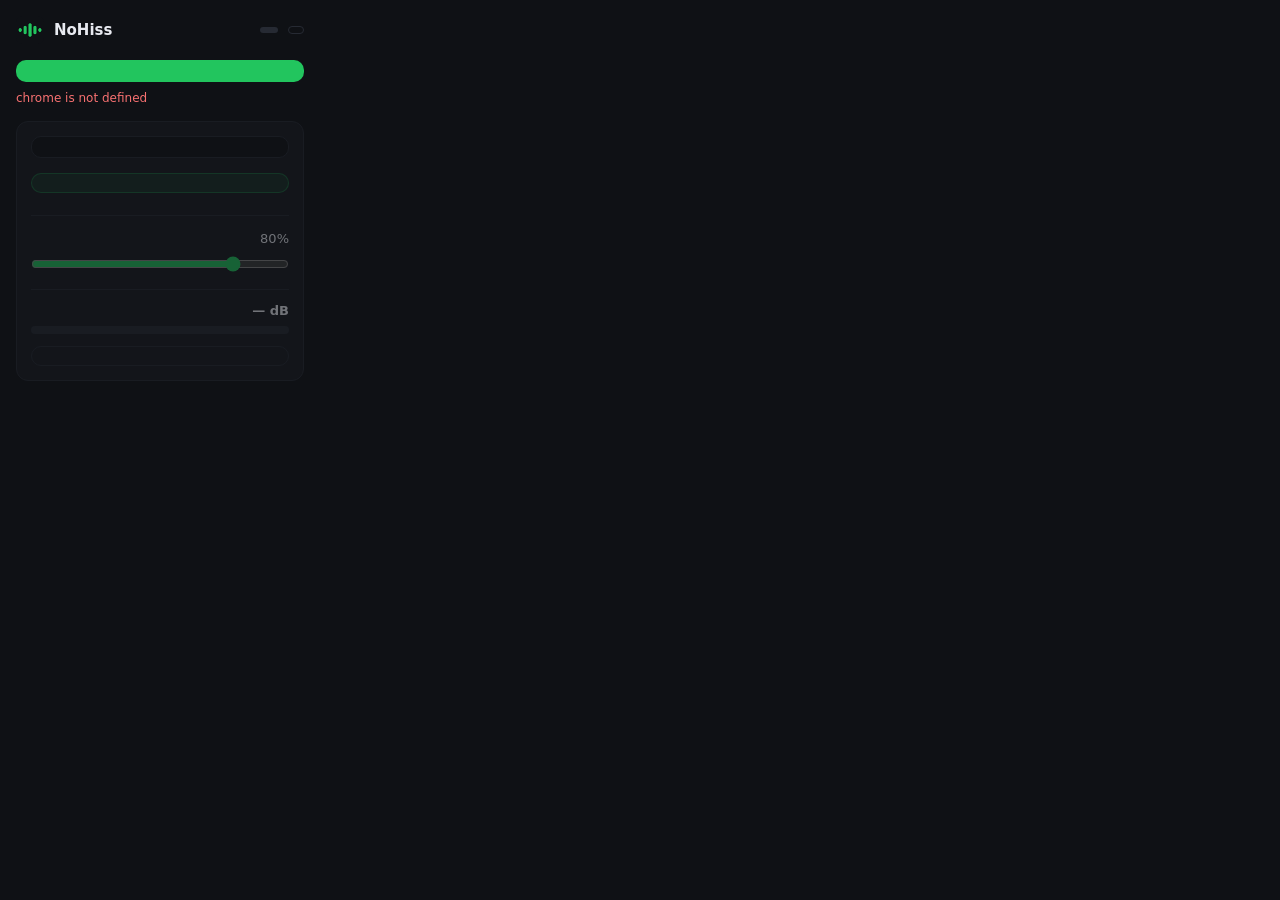
==== popup/popup.html @ b12292e4 "feat: English UI with a PT-BR language switch; bump version to 1.2.0 The popup now defaults to Engli" ====
<!doctype html>
<html lang="en">
  <head>
    <meta charset="utf-8" />
    <title>NoHiss</title>
    <link rel="stylesheet" href="popup.css" />
  </head>
  <body>
    <header>
      <img src="../icons/icon48.png" alt="" width="28" height="28" />
      <div>
        <h1>NoHiss</h1>
        <p class="sub" data-i18n="app.sub"></p>
      </div>
      <span id="status" class="pill"></span>
      <button id="lang" class="lang" data-i18n="lang.switch" data-i18n-title="lang.switchTitle"></button>
    </header>

    <button id="toggle" class="primary"></button>
    <p id="error" class="error" hidden></p>

    <section id="controls" class="controls" aria-disabled="true">
      <div class="segmented" role="radiogroup" data-i18n-aria-label="mode.label">
        <button id="modeSpectral" role="radio" data-mode="spectral" data-i18n="mode.spectral"></button>
        <button id="modeRnnoise" role="radio" data-mode="rnnoise" data-i18n="mode.rnnoise"></button>
      </div>
      <p id="modeHint" class="hint"></p>

      <div id="learnBox" class="learn">
        <div id="learnIdle">
          <button id="learnBtn" class="accent-outline" data-i18n="learn.button"></button>
          <p id="learnError" class="error" hidden></p>
          <p class="hint" data-i18n="learn.hint"></p>
        </div>
        <div id="learnRunning" hidden>
          <div class="row"><span data-i18n="learn.listening"></span><span id="learnTime">0 / 30 s</span></div>
          <div class="bar"><div id="learnBar" class="fill"></div></div>
          <button id="learnCancel" class="link" data-i18n="learn.cancel"></button>
        </div>
        <div id="learnDone" hidden>
          <div class="row"><span data-i18n="learn.fingerprint"></span><strong id="learnLevel"></strong></div>
          <canvas id="curve" width="560" height="120" data-i18n-aria-label="learn.curveLabel"></canvas>
          <div class="row actions">
            <button id="learnAgain" class="link" data-i18n="learn.again"></button>
            <button id="forget" class="link" data-i18n="learn.forget"></button>
          </div>
        </div>
      </div>

      <label class="row" for="amount">
        <span data-i18n="amount.label"></span>
        <output id="amountValue">80%</output>
      </label>
      <input id="amount" type="range" min="0" max="100" step="1" value="80" />

      <div class="meter" aria-live="polite">
        <div class="row">
          <span id="meterLabel"></span>
          <strong id="reduction">— dB</strong>
        </div>
        <div class="bar"><div id="reductionBar" class="fill"></div></div>
        <div id="vadRow" class="row small" hidden>
          <span class="voice"><i id="voiceDot"></i> <span data-i18n="meter.voice"></span></span>
          <span id="vadValue">—</span>
        </div>
      </div>

      <button id="compare" class="secondary"></button>
    </section>

    <footer data-i18n="footer"></footer>

    <script type="module" src="popup.js"></script>
  </body>
</html>
---- popup/popup.css ----
:root {
  --bg: #0f1115;
  --card: #181b22;
  --line: #262a33;
  --text: #e8eaf0;
  --muted: #9aa1ae;
  --accent: #22c55e;
  --accent-ink: #052e14;
  --danger: #f87171;
  color-scheme: dark;
}

* { box-sizing: border-box; }
[hidden] { display: none !important; }

body {
  width: 320px;
  margin: 0;
  padding: 16px;
  background: var(--bg);
  color: var(--text);
  font: 13px/1.4 system-ui, -apple-system, "Segoe UI", Roboto, sans-serif;
}

header {
  display: flex;
  align-items: center;
  gap: 10px;
  margin-bottom: 14px;
}
header img { border-radius: 7px; }
h1 { margin: 0; font-size: 15px; font-weight: 650; }
.sub { margin: 0; color: var(--muted); font-size: 12px; }

.pill {
  margin-left: auto;
  padding: 3px 9px;
  border-radius: 999px;
  background: var(--line);
  color: var(--muted);
  font-size: 11px;
  font-weight: 600;
  white-space: nowrap;
}
.pill.on { background: rgba(34, 197, 94, 0.15); color: var(--accent); }

.lang {
  width: auto;
  padding: 3px 7px;
  background: transparent;
  color: var(--muted);
  border: 1px solid var(--line);
  border-radius: 6px;
  font-size: 11px;
}
.lang:hover { color: var(--text); }

button {
  width: 100%;
  border: 0;
  border-radius: 10px;
  font: inherit;
  font-weight: 600;
  cursor: pointer;
}
button:disabled { opacity: 0.6; cursor: default; }

.primary {
  padding: 11px 12px;
  background: var(--accent);
  color: var(--accent-ink);
}
.primary.stop { background: var(--line); color: var(--text); }

.secondary {
  margin-top: 12px;
  padding: 9px 12px;
  background: transparent;
  color: var(--text);
  border: 1px solid var(--line);
  user-select: none;
}
.secondary.held { background: var(--line); }

.error {
  margin: 8px 0 0;
  color: var(--danger);
  font-size: 12px;
}

.controls {
  margin-top: 14px;
  padding: 14px;
  background: var(--card);
  border: 1px solid var(--line);
  border-radius: 12px;
  transition: opacity 0.2s;
}
.controls[aria-disabled="true"] { opacity: 0.45; pointer-events: none; }

.row {
  display: flex;
  justify-content: space-between;
  align-items: baseline;
}
.row.small { font-size: 11px; color: var(--muted); margin-top: 6px; }

input[type="range"] {
  width: 100%;
  margin: 8px 0 4px;
  accent-color: var(--accent);
}

.hint { margin: 0 0 12px; color: var(--muted); font-size: 11px; }
.meter { margin-top: 12px; padding-top: 12px; border-top: 1px solid var(--line); }
.meter strong { font-variant-numeric: tabular-nums; }

.bar {
  height: 8px;
  margin-top: 6px;
  border-radius: 999px;
  background: var(--line);
  overflow: hidden;
}
.fill {
  width: 0%;
  height: 100%;
  background: var(--accent);
  border-radius: inherit;
  transition: width 0.25s ease-out;
}

.voice { display: inline-flex; align-items: center; gap: 6px; }
.voice i {
  width: 8px;
  height: 8px;
  border-radius: 50%;
  background: var(--line);
  transition: background 0.2s;
}
.voice i.on { background: var(--accent); }

footer {
  margin-top: 12px;
  color: var(--muted);
  font-size: 11px;
  text-align: center;
}

.segmented {
  display: grid;
  grid-template-columns: 1fr 1fr;
  gap: 4px;
  padding: 3px;
  background: var(--bg);
  border: 1px solid var(--line);
  border-radius: 10px;
}
.segmented button {
  padding: 7px 8px;
  background: transparent;
  color: var(--muted);
  border-radius: 7px;
}
.segmented button[aria-checked="true"] { background: var(--line); color: var(--text); }
#modeHint { margin: 8px 0 12px; }

.learn {
  margin-bottom: 14px;
  padding-bottom: 14px;
  border-bottom: 1px solid var(--line);
}
.learn .hint { margin: 8px 0 0; }
.accent-outline {
  padding: 9px 12px;
  background: rgba(34, 197, 94, 0.12);
  color: var(--accent);
  border: 1px solid rgba(34, 197, 94, 0.35);
}
.link {
  width: auto;
  padding: 4px 0;
  background: none;
  color: var(--muted);
  font-weight: 500;
  text-decoration: underline;
  text-underline-offset: 2px;
}
.link:hover { color: var(--text); }
.actions { margin-top: 4px; }
#learnCancel { margin-top: 6px; }

canvas#curve {
  display: block;
  width: 100%;
  height: 60px;
  margin-top: 8px;
  background: var(--bg);
  border-radius: 8px;
}
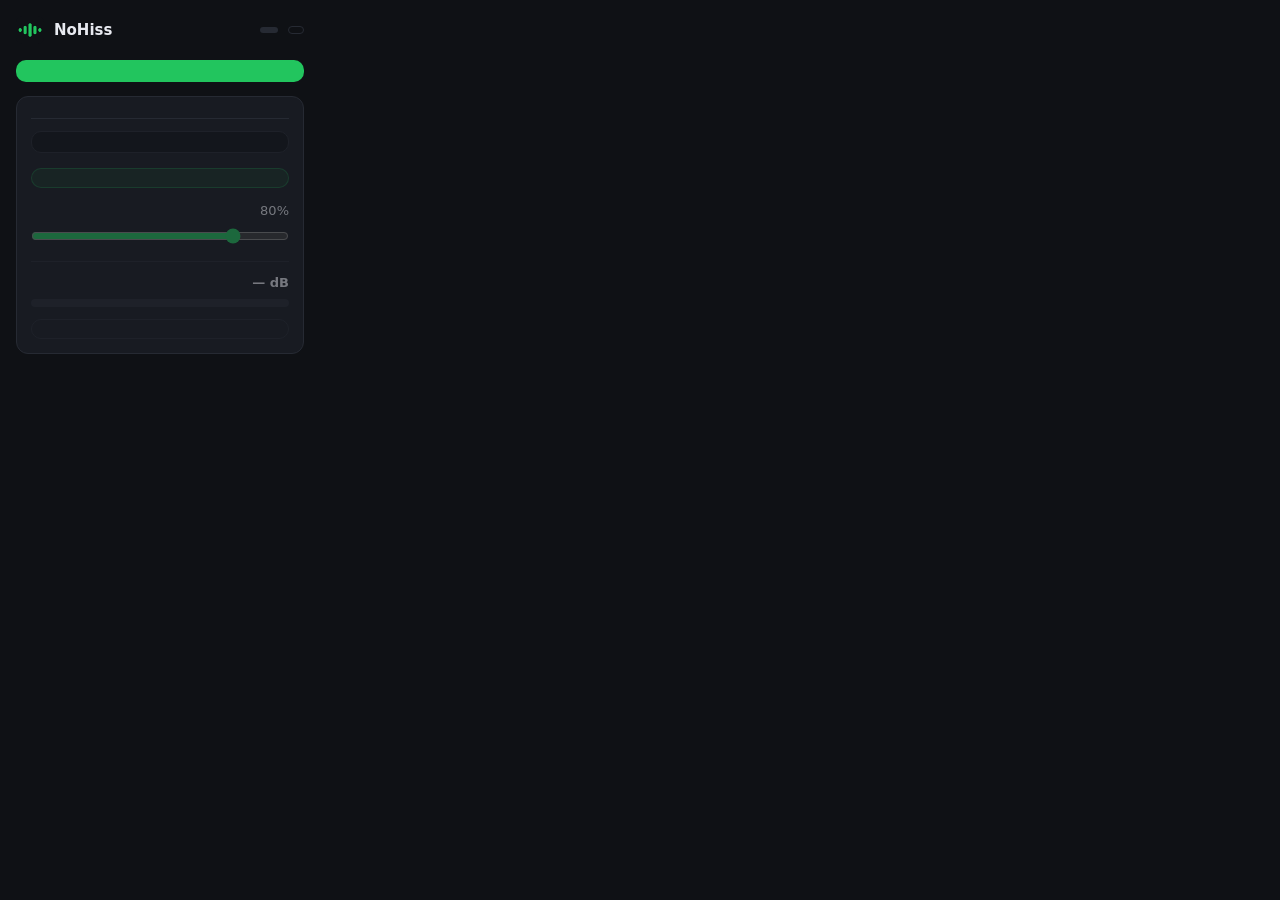
==== commit d608131f: "feat: Scan tab to pick which constant sounds to remove The popup gets two tabs. Clean keeps the Hiss" ====
--- a/popup/popup.html
+++ b/popup/popup.html
@@ -20,6 +20,12 @@
     <p id="error" class="error" hidden></p>
 
     <section id="controls" class="controls" aria-disabled="true">
+      <div class="tabs" role="tablist">
+        <button id="tabClean" role="tab" data-tab="clean" data-i18n="tab.clean"></button>
+        <button id="tabScan" role="tab" data-tab="scan" data-i18n="tab.scan"></button>
+      </div>
+
+      <div id="panelClean" class="needs-on" role="tabpanel">
       <div class="segmented" role="radiogroup" data-i18n-aria-label="mode.label">
         <button id="modeSpectral" role="radio" data-mode="spectral" data-i18n="mode.spectral"></button>
         <button id="modeRnnoise" role="radio" data-mode="rnnoise" data-i18n="mode.rnnoise"></button>
@@ -46,7 +52,31 @@
           </div>
         </div>
       </div>
+      </div>
 
+      <div id="panelScan" role="tabpanel" hidden>
+        <div id="scanIdle">
+          <button id="scanBtn" class="accent-outline" data-i18n="scan.button"></button>
+          <p class="hint" data-i18n="scan.hint"></p>
+        </div>
+        <div id="scanRunning" hidden>
+          <div class="row"><span data-i18n="scan.listening"></span><span id="scanTime">0 / 30 s</span></div>
+          <div class="bar"><div id="scanBar" class="fill"></div></div>
+          <p class="hint" data-i18n="scan.runningHint"></p>
+        </div>
+        <div id="scanDone" hidden>
+          <canvas id="scanChart" width="560" height="128" data-i18n-aria-label="scan.chart"></canvas>
+          <p class="hint" data-i18n="scan.pick"></p>
+          <ul id="scanList" class="scan-list"></ul>
+          <p id="scanEmpty" class="hint" data-i18n="scan.empty" hidden></p>
+          <div class="row actions">
+            <button id="scanAgain" class="link" data-i18n="scan.again"></button>
+          </div>
+        </div>
+        <p id="scanError" class="error" hidden></p>
+      </div>
+
+      <div class="shared needs-on">
       <label class="row" for="amount">
         <span data-i18n="amount.label"></span>
         <output id="amountValue">80%</output>
@@ -66,6 +96,7 @@
       </div>
 
       <button id="compare" class="secondary"></button>
+      </div>
     </section>
 
     <footer data-i18n="footer"></footer>
--- a/popup/popup.css
+++ b/popup/popup.css
@@ -96,7 +96,7 @@
   border-radius: 12px;
   transition: opacity 0.2s;
 }
-.controls[aria-disabled="true"] { opacity: 0.45; pointer-events: none; }
+.controls[aria-disabled="true"] .needs-on { opacity: 0.45; pointer-events: none; }
 
 .row {
   display: flex;
@@ -198,3 +198,64 @@
   background: var(--bg);
   border-radius: 8px;
 }
+
+.tabs {
+  display: flex;
+  gap: 16px;
+  margin: -2px 0 12px;
+  border-bottom: 1px solid var(--line);
+}
+.tabs button {
+  width: auto;
+  padding: 0 0 8px;
+  background: none;
+  color: var(--muted);
+  border-radius: 0;
+  border-bottom: 2px solid transparent;
+  margin-bottom: -1px;
+}
+.tabs button[aria-selected="true"] { color: var(--text); border-bottom-color: var(--accent); }
+
+.shared { margin-top: 14px; }
+#panelClean .learn { margin-bottom: 0; padding-bottom: 0; border-bottom: 0; }
+#panelScan .hint { margin: 8px 0 0; }
+
+canvas#scanChart {
+  display: block;
+  width: 100%;
+  height: 64px;
+  background: var(--bg);
+  border-radius: 8px;
+}
+
+.scan-list {
+  list-style: none;
+  margin: 8px 0 0;
+  padding: 0;
+}
+.comp {
+  display: flex;
+  align-items: center;
+  gap: 8px;
+  padding: 4px 0;
+  border-top: 1px solid var(--line);
+  cursor: pointer;
+}
+.scan-list li:first-child .comp { border-top: 0; }
+.comp input { margin: 0; accent-color: var(--accent); }
+.swatch {
+  width: 10px;
+  height: 10px;
+  flex: none;
+  border-radius: 3px;
+}
+.comp-text { display: flex; flex-direction: column; min-width: 0; }
+.comp-name { font-weight: 600; }
+.comp-sub { color: var(--muted); font-size: 11px; }
+.comp-level {
+  margin-left: auto;
+  color: var(--muted);
+  font-size: 11px;
+  font-variant-numeric: tabular-nums;
+  white-space: nowrap;
+}
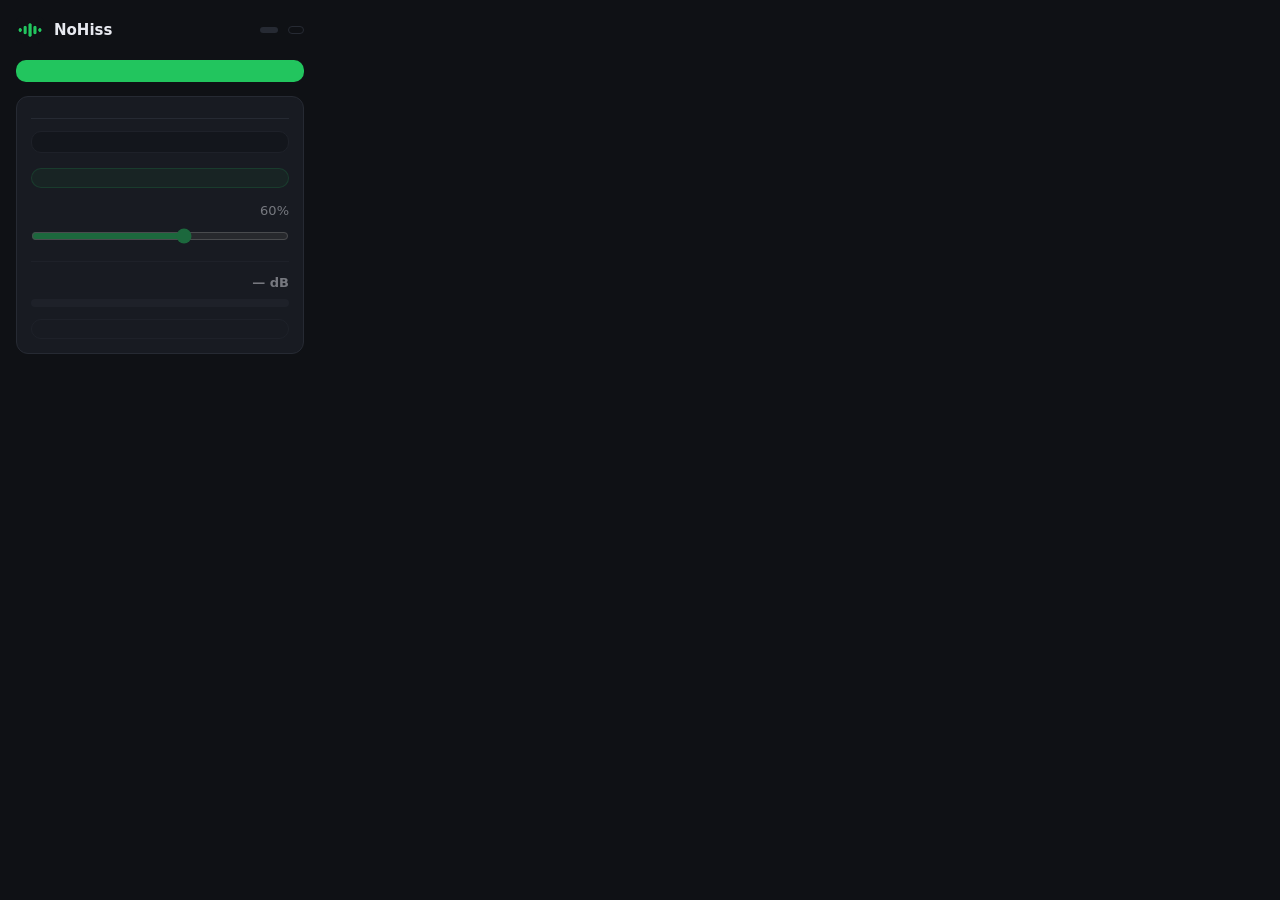
==== commit 66e4bfbb: "fix: smooth noise filters to preserve speech and reduce audio dropouts" ====
--- a/popup/popup.html
+++ b/popup/popup.html
@@ -79,9 +79,10 @@
       <div class="shared needs-on">
       <label class="row" for="amount">
         <span data-i18n="amount.label"></span>
-        <output id="amountValue">80%</output>
+        <output id="amountValue">60%</output>
       </label>
-      <input id="amount" type="range" min="0" max="100" step="1" value="80" />
+      <input id="amount" type="range" min="0" max="100" step="1" value="60" />
+      <p class="hint" data-i18n="amount.hint"></p>
 
       <div class="meter" aria-live="polite">
         <div class="row">
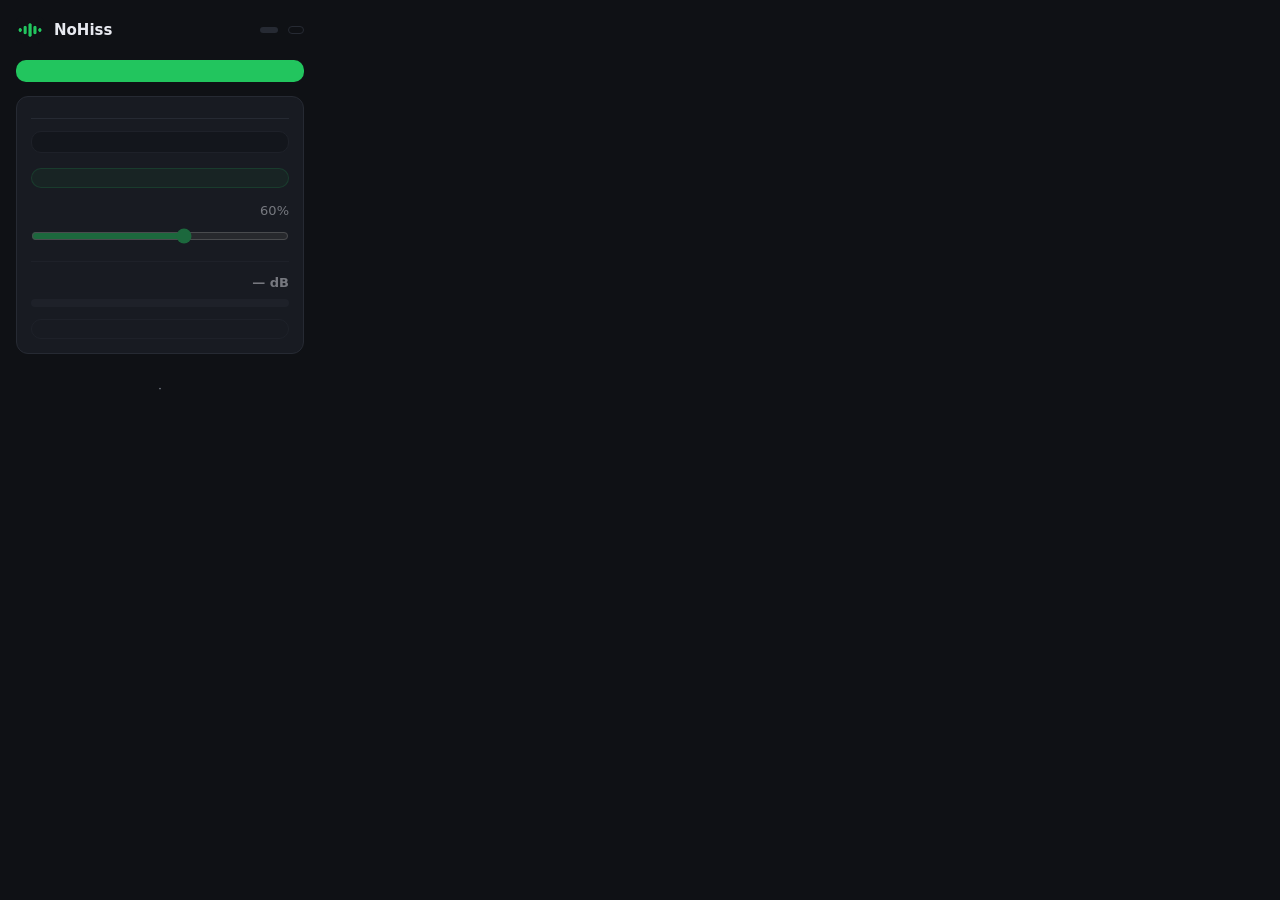
==== commit 88cb73be: "docs: clarify local data handling and add bilingual terms of use" ====
--- a/popup/popup.html
+++ b/popup/popup.html
@@ -100,7 +100,11 @@
       </div>
     </section>
 
-    <footer data-i18n="footer"></footer>
+    <footer>
+      <span data-i18n="footer"></span><br />
+      <a class="privacy-link" href="../docs/index.html" target="_blank" rel="noopener noreferrer" data-i18n="privacy.link"></a> ·
+      <a class="privacy-link" href="../docs/terms.html" target="_blank" rel="noopener noreferrer" data-i18n="terms.link"></a>
+    </footer>
 
     <script type="module" src="popup.js"></script>
   </body>
--- a/popup/popup.css
+++ b/popup/popup.css
@@ -259,3 +259,6 @@
   font-variant-numeric: tabular-nums;
   white-space: nowrap;
 }
+
+.privacy-link { display: inline-block; margin-top: 4px; color: var(--muted); text-underline-offset: 3px; }
+.privacy-link:hover, .privacy-link:focus-visible { color: var(--text); }
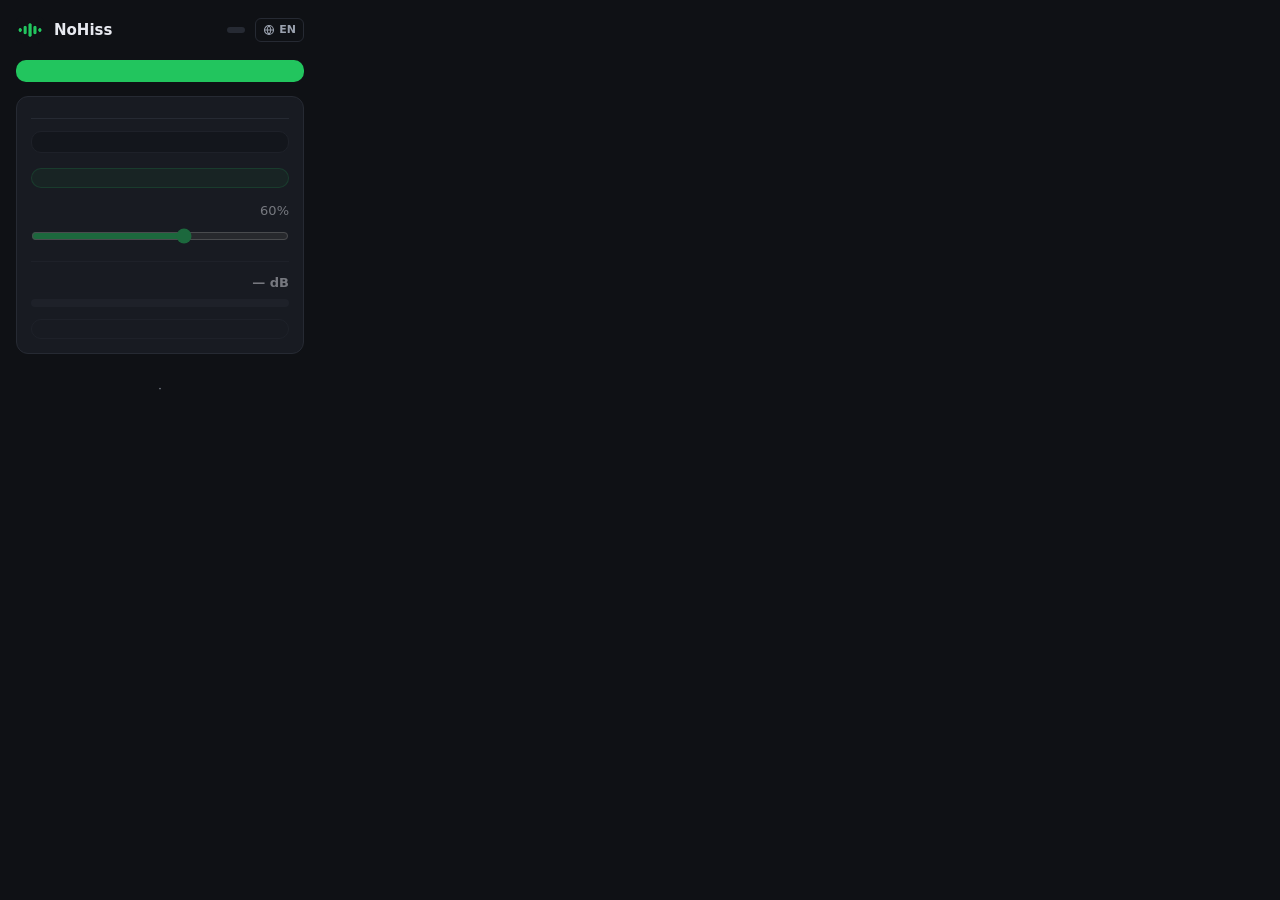
==== commit 209dbf4a: "feat(i18n): popup in 20 languages, following Chrome's language Strings move to popup/locales/<code>." ====
--- a/popup/popup.html
+++ b/popup/popup.html
@@ -13,7 +13,12 @@
         <p class="sub" data-i18n="app.sub"></p>
       </div>
       <span id="status" class="pill"></span>
-      <button id="lang" class="lang" data-i18n="lang.switch" data-i18n-title="lang.switchTitle"></button>
+      <label class="lang" data-i18n-title="lang.label">
+        <svg width="12" height="12" viewBox="0 0 24 24" fill="none" stroke="currentColor" stroke-width="2.2" aria-hidden="true"><circle cx="12" cy="12" r="9"/><path d="M3 12h18M12 3a14 14 0 0 1 0 18M12 3a14 14 0 0 0 0 18"/></svg>
+        <span id="langCode">EN</span>
+        <!-- Native menu with the full language names, laid over the short code. -->
+        <select id="lang" data-i18n-aria-label="lang.label"></select>
+      </label>
     </header>
 
     <button id="toggle" class="primary"></button>
--- a/popup/popup.css
+++ b/popup/popup.css
@@ -33,7 +33,7 @@
 .sub { margin: 0; color: var(--muted); font-size: 12px; }
 
 .pill {
-  margin-left: auto;
+  margin-inline-start: auto;
   padding: 3px 9px;
   border-radius: 999px;
   background: var(--line);
@@ -45,15 +45,30 @@
 .pill.on { background: rgba(34, 197, 94, 0.15); color: var(--accent); }
 
 .lang {
-  width: auto;
+  position: relative;
+  display: inline-flex;
+  align-items: center;
+  gap: 4px;
+  flex: none;
   padding: 3px 7px;
-  background: transparent;
   color: var(--muted);
   border: 1px solid var(--line);
   border-radius: 6px;
   font-size: 11px;
-}
-.lang:hover { color: var(--text); }
+  font-weight: 600;
+  cursor: pointer;
+}
+.lang:hover, .lang:focus-within { color: var(--text); border-color: var(--muted); }
+/* The real <select> sits invisibly on top, so a click opens the native menu. */
+.lang select {
+  position: absolute;
+  inset: 0;
+  width: 100%;
+  opacity: 0;
+  cursor: pointer;
+  font-size: 13px;
+}
+.lang select option { color: #111; }
 
 button {
   width: 100%;
@@ -253,7 +268,7 @@
 .comp-name { font-weight: 600; }
 .comp-sub { color: var(--muted); font-size: 11px; }
 .comp-level {
-  margin-left: auto;
+  margin-inline-start: auto;
   color: var(--muted);
   font-size: 11px;
   font-variant-numeric: tabular-nums;
@@ -262,3 +277,7 @@
 
 .privacy-link { display: inline-block; margin-top: 4px; color: var(--muted); text-underline-offset: 3px; }
 .privacy-link:hover, .privacy-link:focus-visible { color: var(--text); }
+
+/* Values like "-36 dB" or "2.00 kHz": take their direction from their own
+   content, so they read correctly inside right-to-left (Arabic) text. */
+.comp-level, .comp-sub, #reduction, #learnLevel, #amountValue, #learnTime, #scanTime { unicode-bidi: plaintext; }
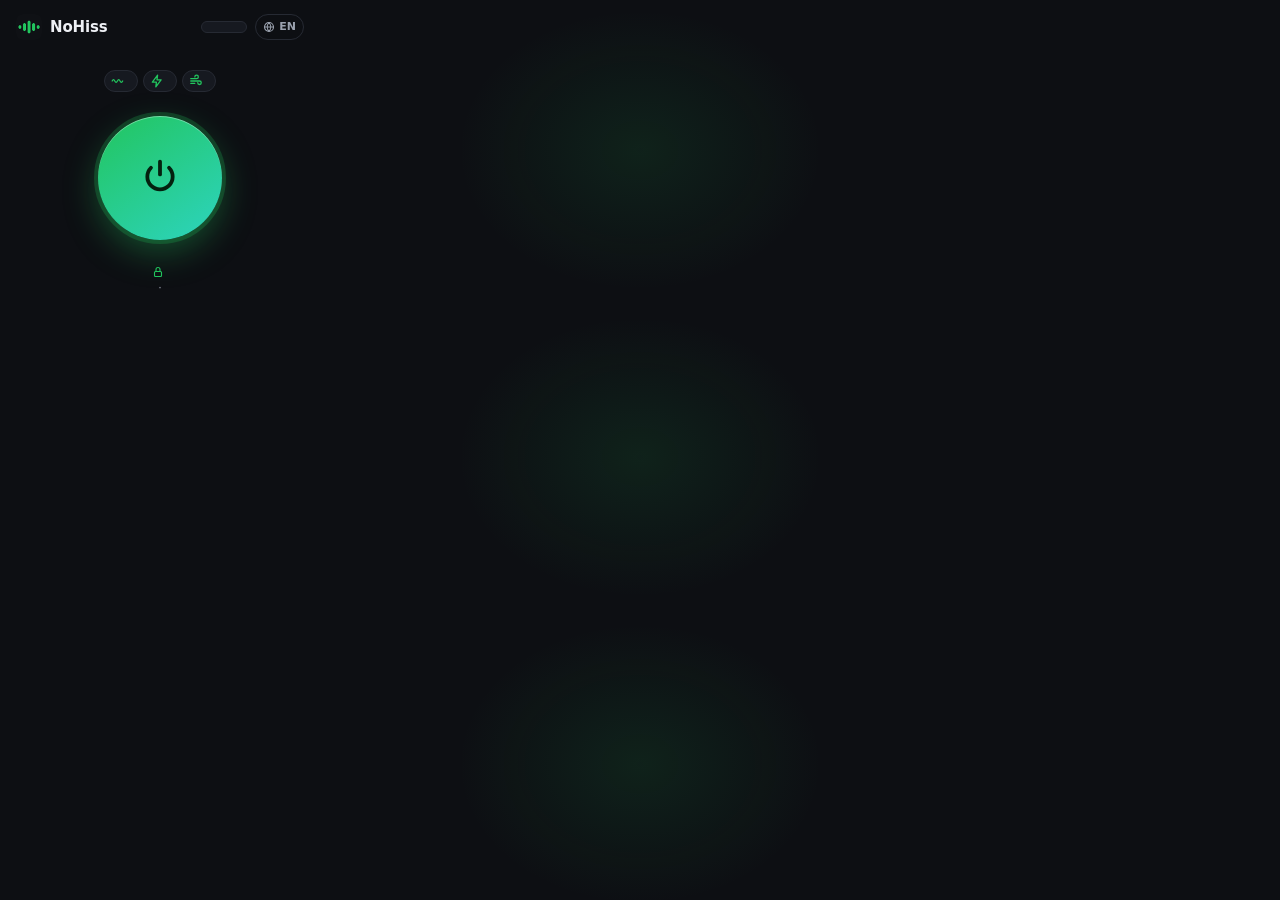
==== commit 50475567: "feat(popup): Simple and Pro views with a big on/off button The popup now says what NoHiss does befor" ====
--- a/popup/popup.html
+++ b/popup/popup.html
@@ -5,14 +5,14 @@
     <title>NoHiss</title>
     <link rel="stylesheet" href="popup.css" />
   </head>
-  <body>
+  <body class="simple-view">
     <header>
-      <img src="../icons/icon48.png" alt="" width="28" height="28" />
-      <div>
-        <h1>NoHiss</h1>
-        <p class="sub" data-i18n="app.sub"></p>
+      <img src="../icons/icon48.png" alt="" width="26" height="26" />
+      <h1>NoHiss</h1>
+      <div id="view" class="view-switch" role="radiogroup" data-i18n-aria-label="view.label">
+        <button role="radio" data-view="simple" data-i18n="view.simple"></button>
+        <button role="radio" data-view="pro" data-i18n="view.pro"></button>
       </div>
-      <span id="status" class="pill"></span>
       <label class="lang" data-i18n-title="lang.label">
         <svg width="12" height="12" viewBox="0 0 24 24" fill="none" stroke="currentColor" stroke-width="2.2" aria-hidden="true"><circle cx="12" cy="12" r="9"/><path d="M3 12h18M12 3a14 14 0 0 1 0 18M12 3a14 14 0 0 0 0 18"/></svg>
         <span id="langCode">EN</span>
@@ -21,10 +21,39 @@
       </label>
     </header>
 
-    <button id="toggle" class="primary"></button>
+    <section id="hero" class="hero" data-state="off">
+      <div class="hero-text">
+        <h2 id="heroTitle"></h2>
+        <p id="heroSub" class="hero-sub" aria-live="polite"></p>
+      </div>
+      <ul id="chips" class="chips">
+        <li><svg viewBox="0 0 24 24" aria-hidden="true"><path d="M2 12c1.5-3 3-3 4.5 0s3 3 4.5 0 3-3 4.5 0 3 3 4.5 0"/></svg><span data-i18n="chip.hiss"></span></li>
+        <li><svg viewBox="0 0 24 24" aria-hidden="true"><path d="M13 2 4 14h7l-1 8 9-12h-7z"/></svg><span data-i18n="chip.hum"></span></li>
+        <li><svg viewBox="0 0 24 24" aria-hidden="true"><path d="M3 8h10a3 3 0 1 0-3-3M3 12h15a3 3 0 1 1-3 3M3 16h7"/></svg><span data-i18n="chip.noise"></span></li>
+      </ul>
+      <div class="power-wrap">
+        <span class="pulse" aria-hidden="true"></span>
+        <button id="toggle" class="power" aria-pressed="false">
+          <svg class="ring" viewBox="0 0 100 100" aria-hidden="true"><circle class="track" cx="50" cy="50" r="47"/><circle id="ringFill" class="fill-ring" cx="50" cy="50" r="47"/></svg>
+          <svg class="power-icon" viewBox="0 0 24 24" aria-hidden="true"><path d="M12 3v8"/><path d="M6.3 6.8a8 8 0 1 0 11.4 0"/></svg>
+          <span id="toggleWord" class="power-word"></span>
+        </button>
+      </div>
+    </section>
     <p id="error" class="error" hidden></p>
 
-    <section id="controls" class="controls" aria-disabled="true">
+    <!-- Simple: three strength presets. -->
+    <section id="simple" class="simple" hidden>
+      <div class="presets" role="radiogroup" aria-labelledby="strengthLabel">
+        <span id="strengthLabel" data-i18n="strength.label"></span>
+        <button role="radio" data-amount="0.35" data-i18n="strength.light"></button>
+        <button role="radio" data-amount="0.6" data-i18n="strength.medium"></button>
+        <button role="radio" data-amount="0.85" data-i18n="strength.strong"></button>
+      </div>
+    </section>
+
+    <!-- Pro: filters, learning, scan, exact strength and meter. -->
+    <section id="controls" class="controls" aria-disabled="true" hidden>
       <div class="tabs" role="tablist">
         <button id="tabClean" role="tab" data-tab="clean" data-i18n="tab.clean"></button>
         <button id="tabScan" role="tab" data-tab="scan" data-i18n="tab.scan"></button>
@@ -100,15 +129,20 @@
           <span id="vadValue">—</span>
         </div>
       </div>
-
-      <button id="compare" class="secondary"></button>
       </div>
     </section>
 
+    <button id="compare" class="hold" hidden>
+      <svg viewBox="0 0 24 24" aria-hidden="true"><path d="M4 15v-3a8 8 0 0 1 16 0v3"/><rect x="3" y="14" width="4" height="7" rx="1.5"/><rect x="17" y="14" width="4" height="7" rx="1.5"/></svg>
+      <span id="compareText"></span>
+    </button>
+
     <footer>
-      <span data-i18n="footer"></span><br />
-      <a class="privacy-link" href="../docs/index.html" target="_blank" rel="noopener noreferrer" data-i18n="privacy.link"></a> ·
-      <a class="privacy-link" href="../docs/terms.html" target="_blank" rel="noopener noreferrer" data-i18n="terms.link"></a>
+      <span class="local"><svg viewBox="0 0 24 24" aria-hidden="true"><rect x="5" y="11" width="14" height="10" rx="2"/><path d="M8 11V7a4 4 0 0 1 8 0v4"/></svg><span data-i18n="footer"></span></span>
+      <span class="links">
+        <a class="privacy-link" href="../docs/index.html" target="_blank" rel="noopener noreferrer" data-i18n="privacy.link"></a> ·
+        <a class="privacy-link" href="../docs/terms.html" target="_blank" rel="noopener noreferrer" data-i18n="terms.link"></a>
+      </span>
     </footer>
 
     <script type="module" src="popup.js"></script>
--- a/popup/popup.css
+++ b/popup/popup.css
@@ -1,11 +1,12 @@
 :root {
-  --bg: #0f1115;
-  --card: #181b22;
+  --bg: #0d0f13;
+  --card: #161920;
   --line: #262a33;
-  --text: #e8eaf0;
+  --text: #eef0f5;
   --muted: #9aa1ae;
   --accent: #22c55e;
-  --accent-ink: #052e14;
+  --accent-2: #2dd4bf;
+  --accent-ink: #04210f;
   --danger: #f87171;
   color-scheme: dark;
 }
@@ -16,33 +17,55 @@
 body {
   width: 320px;
   margin: 0;
-  padding: 16px;
-  background: var(--bg);
+  padding: 14px 16px 12px;
+  background:
+    radial-gradient(260px 200px at 50% 150px, rgba(34, 197, 94, 0.10), transparent 70%),
+    var(--bg);
   color: var(--text);
   font: 13px/1.4 system-ui, -apple-system, "Segoe UI", Roboto, sans-serif;
 }
 
+button {
+  width: 100%;
+  border: 0;
+  border-radius: 10px;
+  font: inherit;
+  font-weight: 600;
+  color: inherit;
+  cursor: pointer;
+}
+button:disabled { opacity: 0.6; cursor: default; }
+button:focus-visible, select:focus-visible + *, a:focus-visible { outline: 2px solid var(--accent); outline-offset: 2px; }
+
+/* ---------- Header ---------- */
+
 header {
   display: flex;
   align-items: center;
-  gap: 10px;
-  margin-bottom: 14px;
+  gap: 8px;
+  margin-bottom: 12px;
 }
 header img { border-radius: 7px; }
-h1 { margin: 0; font-size: 15px; font-weight: 650; }
-.sub { margin: 0; color: var(--muted); font-size: 12px; }
-
-.pill {
+h1 { margin: 0; font-size: 15px; font-weight: 700; letter-spacing: -0.01em; }
+
+.view-switch {
+  display: flex;
   margin-inline-start: auto;
-  padding: 3px 9px;
+  padding: 2px;
+  background: var(--card);
+  border: 1px solid var(--line);
   border-radius: 999px;
-  background: var(--line);
+}
+.view-switch button {
+  width: auto;
+  padding: 3px 10px;
+  border-radius: 999px;
+  background: none;
   color: var(--muted);
   font-size: 11px;
-  font-weight: 600;
-  white-space: nowrap;
-}
-.pill.on { background: rgba(34, 197, 94, 0.15); color: var(--accent); }
+}
+.view-switch button[aria-checked="true"] { background: var(--line); color: var(--text); }
+.view-switch button[data-view="pro"][aria-checked="true"] { background: rgba(34, 197, 94, 0.18); color: var(--accent); }
 
 .lang {
   position: relative;
@@ -50,10 +73,10 @@
   align-items: center;
   gap: 4px;
   flex: none;
-  padding: 3px 7px;
-  color: var(--muted);
-  border: 1px solid var(--line);
-  border-radius: 6px;
+  padding: 4px 7px;
+  color: var(--muted);
+  border: 1px solid var(--line);
+  border-radius: 999px;
   font-size: 11px;
   font-weight: 600;
   cursor: pointer;
@@ -70,41 +93,237 @@
 }
 .lang select option { color: #111; }
 
-button {
-  width: 100%;
-  border: 0;
-  border-radius: 10px;
-  font: inherit;
+/* ---------- Hero: what it does + the big button ---------- */
+
+.hero {
+  display: flex;
+  flex-direction: column;
+  align-items: center;
+  text-align: center;
+}
+.hero h2 {
+  margin: 4px 0 0;
+  font-size: 22px;
+  line-height: 1.15;
+  font-weight: 800;
+  letter-spacing: -0.02em;
+  text-wrap: balance;
+}
+.hero-sub:empty { display: none; }
+.hero-sub {
+  margin: 6px 0 0;
+  color: var(--muted);
+  font-size: 13px;
+  font-weight: 500;
+  font-variant-numeric: tabular-nums;
+}
+.hero[data-state="on"] h2 { color: var(--accent); }
+.hero[data-state="on"] .hero-sub { color: var(--text); }
+.hero[data-state="on"] h2::after {
+  content: "";
+  display: inline-block;
+  width: 18px;
+  height: 18px;
+  margin-inline-start: 6px;
+  vertical-align: -2px;
+  background: currentColor;
+  -webkit-mask: url('data:image/svg+xml;utf8,<svg xmlns="http://www.w3.org/2000/svg" viewBox="0 0 24 24" fill="none" stroke="black" stroke-width="3" stroke-linecap="round" stroke-linejoin="round"><path d="M4 12.5l5 5L20 6.5"/></svg>') center / contain no-repeat;
+          mask: url('data:image/svg+xml;utf8,<svg xmlns="http://www.w3.org/2000/svg" viewBox="0 0 24 24" fill="none" stroke="black" stroke-width="3" stroke-linecap="round" stroke-linejoin="round"><path d="M4 12.5l5 5L20 6.5"/></svg>') center / contain no-repeat;
+}
+
+.chips {
+  display: flex;
+  flex-wrap: wrap;
+  justify-content: center;
+  gap: 5px;
+  margin: 14px 0 0;
+  padding: 0;
+  list-style: none;
+}
+.chips li {
+  display: inline-flex;
+  align-items: center;
+  gap: 4px;
+  padding: 3px 8px 3px 6px;
+  border-radius: 999px;
+  background: var(--card);
+  border: 1px solid var(--line);
+  color: #cdd2db;
+  font-size: 11px;
   font-weight: 600;
-  cursor: pointer;
-}
-button:disabled { opacity: 0.6; cursor: default; }
-
-.primary {
-  padding: 11px 12px;
-  background: var(--accent);
+  white-space: nowrap;
+}
+.chips svg, .hold svg, footer svg {
+  width: 14px;
+  height: 14px;
+  flex: none;
+  fill: none;
+  stroke: currentColor;
+  stroke-width: 2.2;
+  stroke-linecap: round;
+  stroke-linejoin: round;
+}
+.chips svg { color: var(--accent); }
+
+.power-wrap {
+  position: relative;
+  display: grid;
+  place-items: center;
+  width: 136px;
+  height: 136px;
+  margin: 18px 0 6px;
+}
+.power {
+  position: relative;
+  display: flex;
+  flex-direction: column;
+  align-items: center;
+  justify-content: center;
+  gap: 4px;
+  width: 124px;
+  height: 124px;
+  border-radius: 50%;
+  background: radial-gradient(circle at 50% 35%, #2a2f39, #181b22 70%);
+  box-shadow: 0 10px 30px rgba(0, 0, 0, 0.45), inset 0 1px 0 rgba(255, 255, 255, 0.07);
+  color: var(--text);
+  transition: transform 0.15s ease, background 0.25s, box-shadow 0.25s;
+}
+.power:hover { transform: scale(1.03); }
+.power:active { transform: scale(0.97); }
+.power-icon {
+  width: 38px;
+  height: 38px;
+  fill: none;
+  stroke: currentColor;
+  stroke-width: 2.4;
+  stroke-linecap: round;
+}
+.power-word {
+  font-size: 12px;
+  font-weight: 800;
+  letter-spacing: 0.06em;
+  text-transform: uppercase;
+}
+.ring {
+  position: absolute;
+  inset: -6px;
+  width: calc(100% + 12px);
+  height: calc(100% + 12px);
+  transform: rotate(-90deg);
+  pointer-events: none;
+}
+.ring circle { fill: none; stroke-width: 3; }
+.ring .track { stroke: rgba(34, 197, 94, 0.55); }
+.ring .fill-ring {
+  stroke: #bbf7d0;
+  stroke-linecap: round;
+  stroke-dasharray: 295.3;
+  stroke-dashoffset: 295.3;
+  transition: stroke-dashoffset 0.3s linear;
+}
+
+/* Off: invites the click. */
+.hero[data-state="off"] .power,
+.hero[data-state="elsewhere"] .power {
+  background: linear-gradient(145deg, var(--accent), var(--accent-2));
   color: var(--accent-ink);
-}
-.primary.stop { background: var(--line); color: var(--text); }
-
-.secondary {
-  margin-top: 12px;
-  padding: 9px 12px;
-  background: transparent;
-  color: var(--text);
-  border: 1px solid var(--line);
-  user-select: none;
-}
-.secondary.held { background: var(--line); }
+  box-shadow: 0 12px 34px rgba(34, 197, 94, 0.35), inset 0 1px 0 rgba(255, 255, 255, 0.35);
+}
+.hero[data-state="off"] .ring .track,
+.hero[data-state="elsewhere"] .ring .track { stroke: rgba(34, 197, 94, 0.22); }
+
+/* On: dark button with a glowing green ring that fills while it adapts. */
+.hero[data-state="on"] .power { color: var(--accent); }
+.hero[data-state="on"] .pulse {
+  position: absolute;
+  inset: 0;
+  border-radius: 50%;
+  box-shadow: 0 0 0 0 rgba(34, 197, 94, 0.45);
+  animation: pulse 2.2s ease-out infinite;
+}
+@keyframes pulse {
+  0% { box-shadow: 0 0 0 0 rgba(34, 197, 94, 0.40); }
+  100% { box-shadow: 0 0 0 var(--pulse, 22px) rgba(34, 197, 94, 0); }
+}
+.hero[data-state="off"] .pulse { display: none; }
+.hero[data-state="elsewhere"] .pulse { display: none; }
+@media (prefers-reduced-motion: reduce) {
+  .pulse { animation: none !important; }
+  .power { transition: none; }
+}
+
+/* Pro: the same button, small and beside the text. */
+.pro-view .hero {
+  flex-direction: row;
+  gap: 14px;
+  text-align: start;
+  padding: 10px 12px;
+  background: var(--card);
+  border: 1px solid var(--line);
+  border-radius: 14px;
+}
+.pro-view .hero-text { order: 2; min-width: 0; }
+.pro-view .hero h2 { margin: 0; font-size: 16px; }
+.pro-view .hero-sub { margin-top: 2px; font-size: 12px; }
+.pro-view .chips { display: none; }
+.pro-view .pulse { --pulse: 8px; inset: 3px !important; }
+.pro-view .power-wrap { order: 1; width: 60px; height: 60px; margin: 0; flex: none; }
+.pro-view .power { width: 54px; height: 54px; }
+.pro-view .power-icon { width: 22px; height: 22px; }
+.pro-view .power-word { display: none; }
+.pro-view .ring { inset: -3px; width: calc(100% + 6px); height: calc(100% + 6px); }
+.pro-view .hero[data-state="on"] h2::after { width: 14px; height: 14px; }
 
 .error {
   margin: 8px 0 0;
   color: var(--danger);
   font-size: 12px;
-}
+  text-align: center;
+}
+.pro-view .error { text-align: start; }
+
+/* ---------- Simple: strength presets ---------- */
+
+.simple { margin-top: 10px; }
+.presets {
+  display: grid;
+  grid-template-columns: auto 1fr 1fr 1fr;
+  align-items: center;
+  gap: 4px;
+  padding: 4px 4px 4px 12px;
+  background: var(--card);
+  border: 1px solid var(--line);
+  border-radius: 12px;
+}
+.presets span { margin-inline-end: 6px; color: var(--muted); font-weight: 600; font-size: 12px; }
+.presets button {
+  padding: 7px 4px;
+  background: none;
+  color: var(--muted);
+  border-radius: 8px;
+}
+.presets button[aria-checked="true"] { background: var(--accent); color: var(--accent-ink); }
+
+.hold {
+  display: flex;
+  align-items: center;
+  justify-content: center;
+  gap: 8px;
+  margin-top: 10px;
+  padding: 10px 12px;
+  background: transparent;
+  border: 1px solid var(--line);
+  user-select: none;
+  touch-action: none;
+}
+.hold:hover { border-color: var(--muted); }
+.hold.held { background: rgba(250, 204, 21, 0.12); border-color: rgba(250, 204, 21, 0.5); color: #fde68a; }
+.hold svg { width: 16px; height: 16px; }
+
+/* ---------- Pro panel ---------- */
 
 .controls {
-  margin-top: 14px;
+  margin-top: 12px;
   padding: 14px;
   background: var(--card);
   border: 1px solid var(--line);
@@ -155,13 +374,6 @@
 }
 .voice i.on { background: var(--accent); }
 
-footer {
-  margin-top: 12px;
-  color: var(--muted);
-  font-size: 11px;
-  text-align: center;
-}
-
 .segmented {
   display: grid;
   grid-template-columns: 1fr 1fr;
@@ -275,7 +487,21 @@
   white-space: nowrap;
 }
 
-.privacy-link { display: inline-block; margin-top: 4px; color: var(--muted); text-underline-offset: 3px; }
+/* ---------- Footer ---------- */
+
+footer {
+  display: flex;
+  flex-direction: column;
+  align-items: center;
+  gap: 2px;
+  margin-top: 14px;
+  color: var(--muted);
+  font-size: 11px;
+  text-align: center;
+}
+footer .local { display: inline-flex; align-items: center; gap: 5px; color: #b6bcc7; font-weight: 600; }
+footer .local svg { width: 12px; height: 12px; color: var(--accent); }
+.privacy-link { color: var(--muted); text-underline-offset: 3px; }
 .privacy-link:hover, .privacy-link:focus-visible { color: var(--text); }
 
 /* Values like "-36 dB" or "2.00 kHz": take their direction from their own
